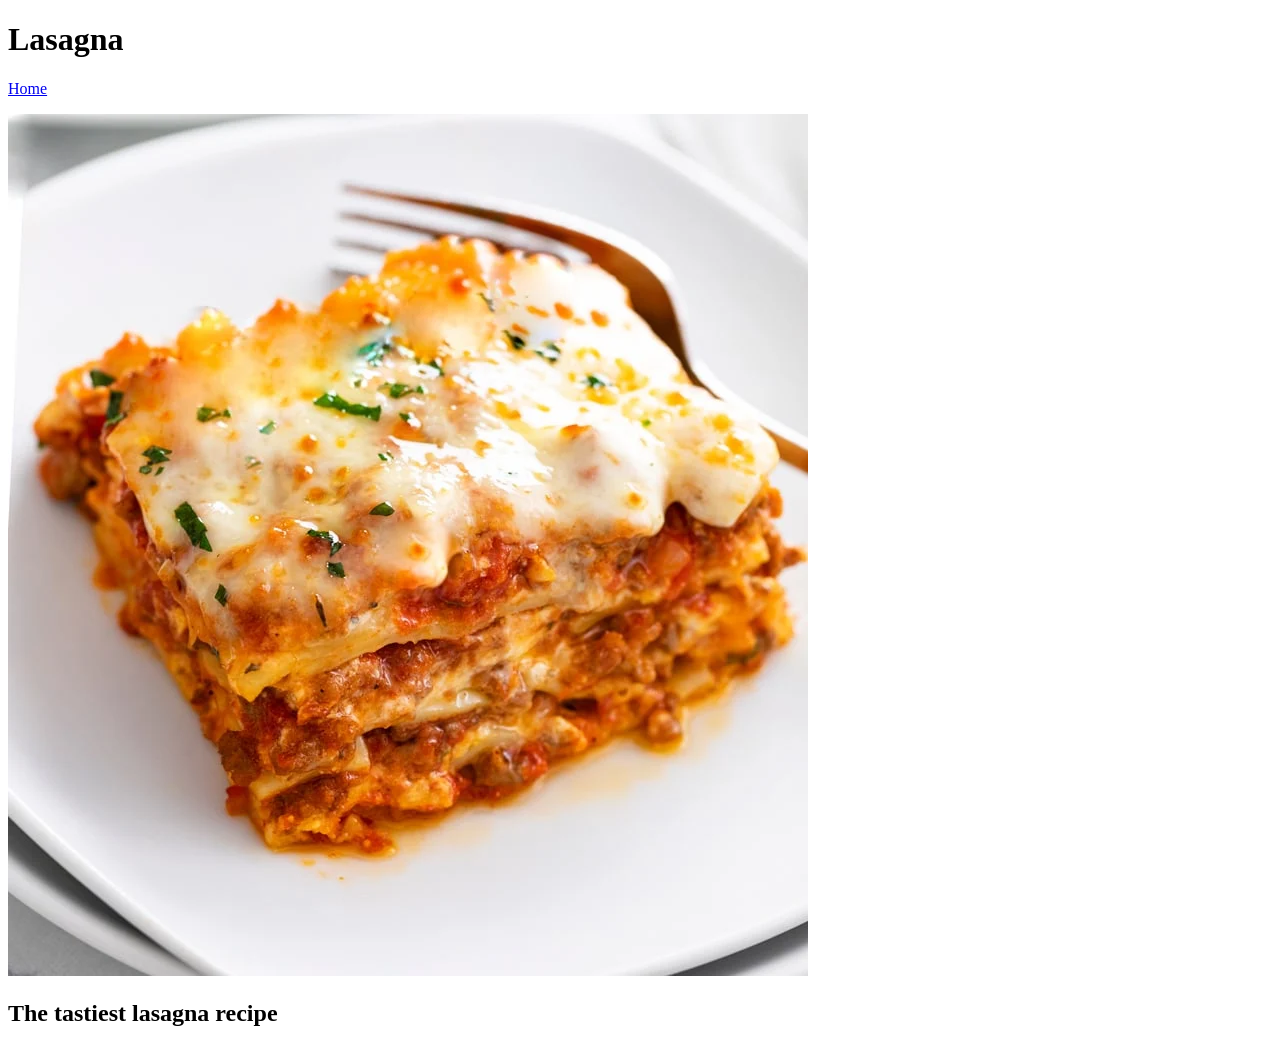
==== recipes/lasagna.html @ 253e59c0 "Create boilerplate and links" ====
<!DOCTYPE html>
<html lang="en">
<head>
    <meta charset="UTF-8">
    <meta name="viewport" content="width=device-width, initial-scale=1.0">
    <title>Document</title>
</head>
<body>
    <h1>Lasagna</h1>
    <p><a href="../index.html">Home</a></p>
    <p><img src="../photos/odin-lasagna.png" alt="Lasagna"></p>

    <h2>The tastiest lasagna recipe</h2>
    

</body>
</html>
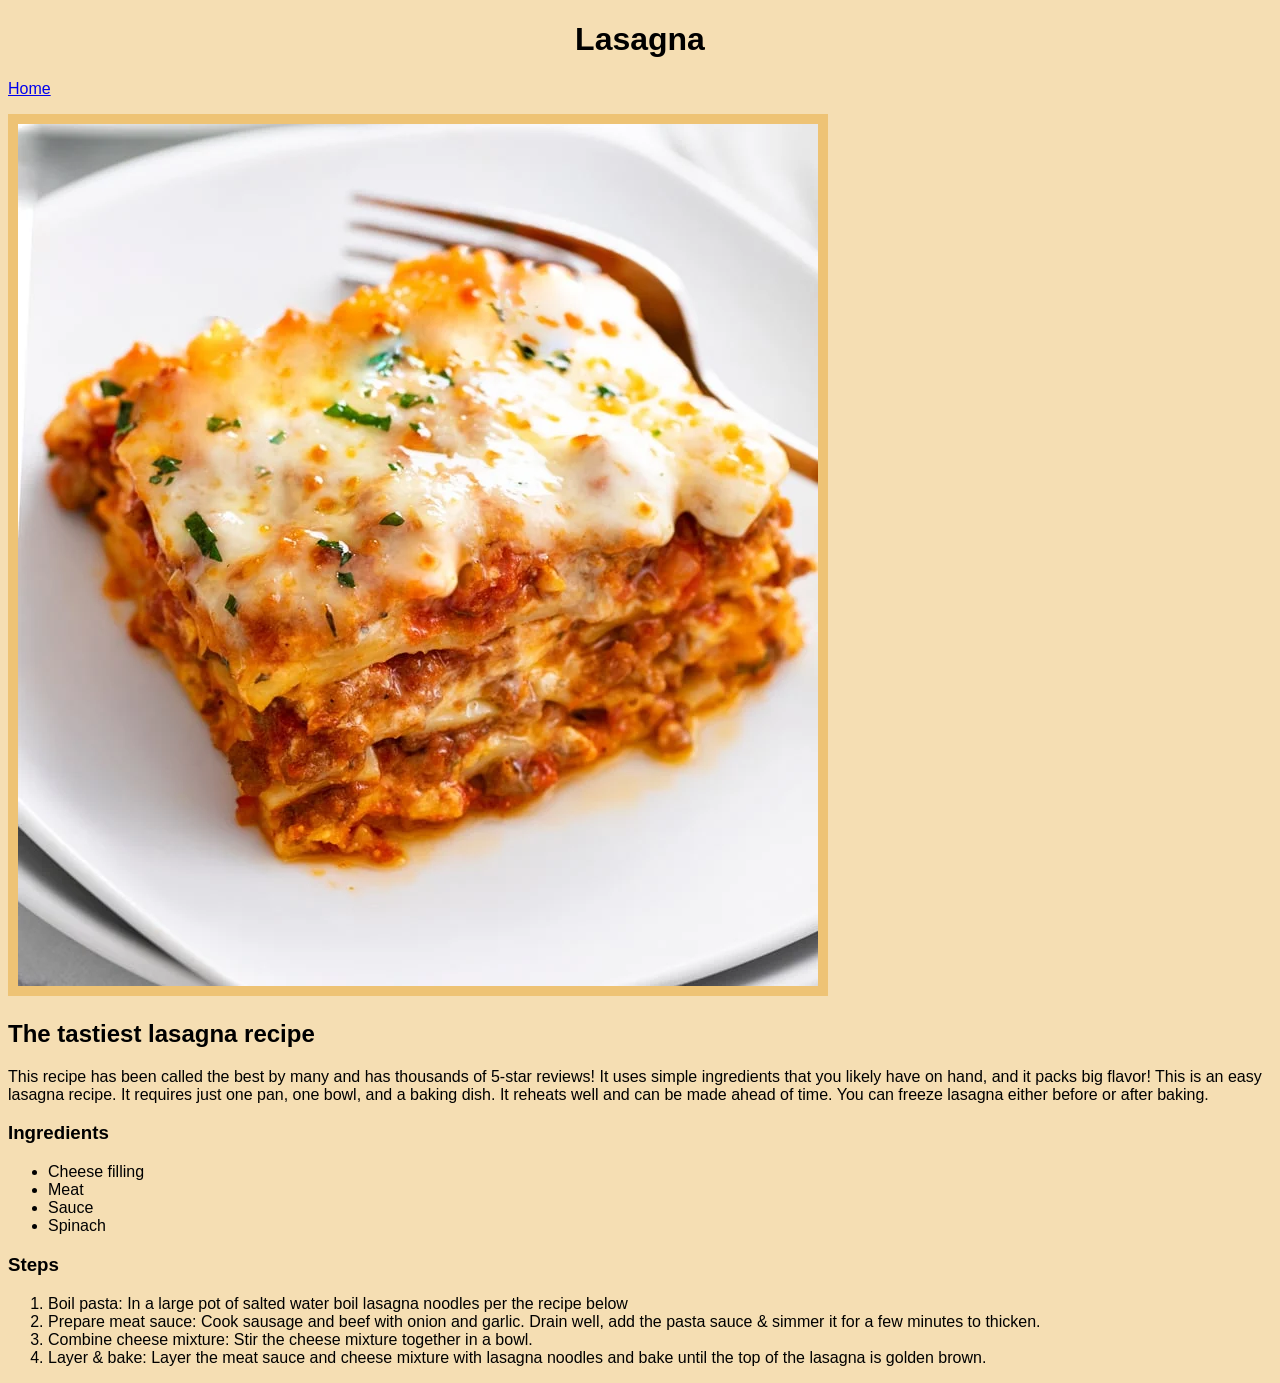
==== commit 2df77c9b: "Add style to recipes" ====
--- a/recipes/lasagna.html
+++ b/recipes/lasagna.html
@@ -4,6 +4,7 @@
     <meta charset="UTF-8">
     <meta name="viewport" content="width=device-width, initial-scale=1.0">
     <title>Document</title>
+    <link rel="stylesheet" href="style.css">
 </head>
 <body>
     <h1>Lasagna</h1>
@@ -11,7 +12,34 @@
     <p><img src="../photos/odin-lasagna.png" alt="Lasagna"></p>
 
     <h2>The tastiest lasagna recipe</h2>
-    
+
+    <p>
+    This recipe has been called the best by many and has thousands of 5-star reviews!
+    It uses simple ingredients that you likely have on hand, and it packs big flavor!
+    This is an easy lasagna recipe. It requires just one pan, one bowl, and a baking dish.
+    It reheats well and can be made ahead of time. You can freeze lasagna either before or after baking.
+    </p>
+
+    <h3>Ingredients</h3>
+    <ul>
+        <li>Cheese filling</li>
+        <li>Meat</li>
+        <li>Sauce</li>
+        <li>Spinach</li>
+    </ul>
+
+    <h3>Steps</h3>
+    <ol>
+        <li>Boil pasta: In a large pot of salted water boil lasagna noodles per the recipe below</li>
+        <li>Prepare meat sauce: Cook sausage and beef with onion and garlic. Drain well, add the pasta sauce & simmer it for a few minutes to thicken.</li>
+        <li>Combine cheese mixture: Stir the cheese mixture together in a bowl.</li>
+        <li>Layer & bake: Layer the meat sauce and cheese mixture with lasagna noodles and bake until the top of the lasagna is golden brown.</li>
+    </ol>
+
+
+
+
+
 
 </body>
 </html>
--- a/recipes/style.css
+++ b/recipes/style.css
@@ -0,0 +1,14 @@
+body {
+    background: wheat;
+    font-family: 'Lucida Sans', 'Lucida Sans Regular', 'Lucida Grande', 'Lucida Sans Unicode', Geneva, Verdana, sans-serif;
+
+}
+
+h1 {
+    font-weight: bold;
+    text-align: center;
+}
+
+img {
+    border: 10px solid rgb(238, 195, 117);
+}
